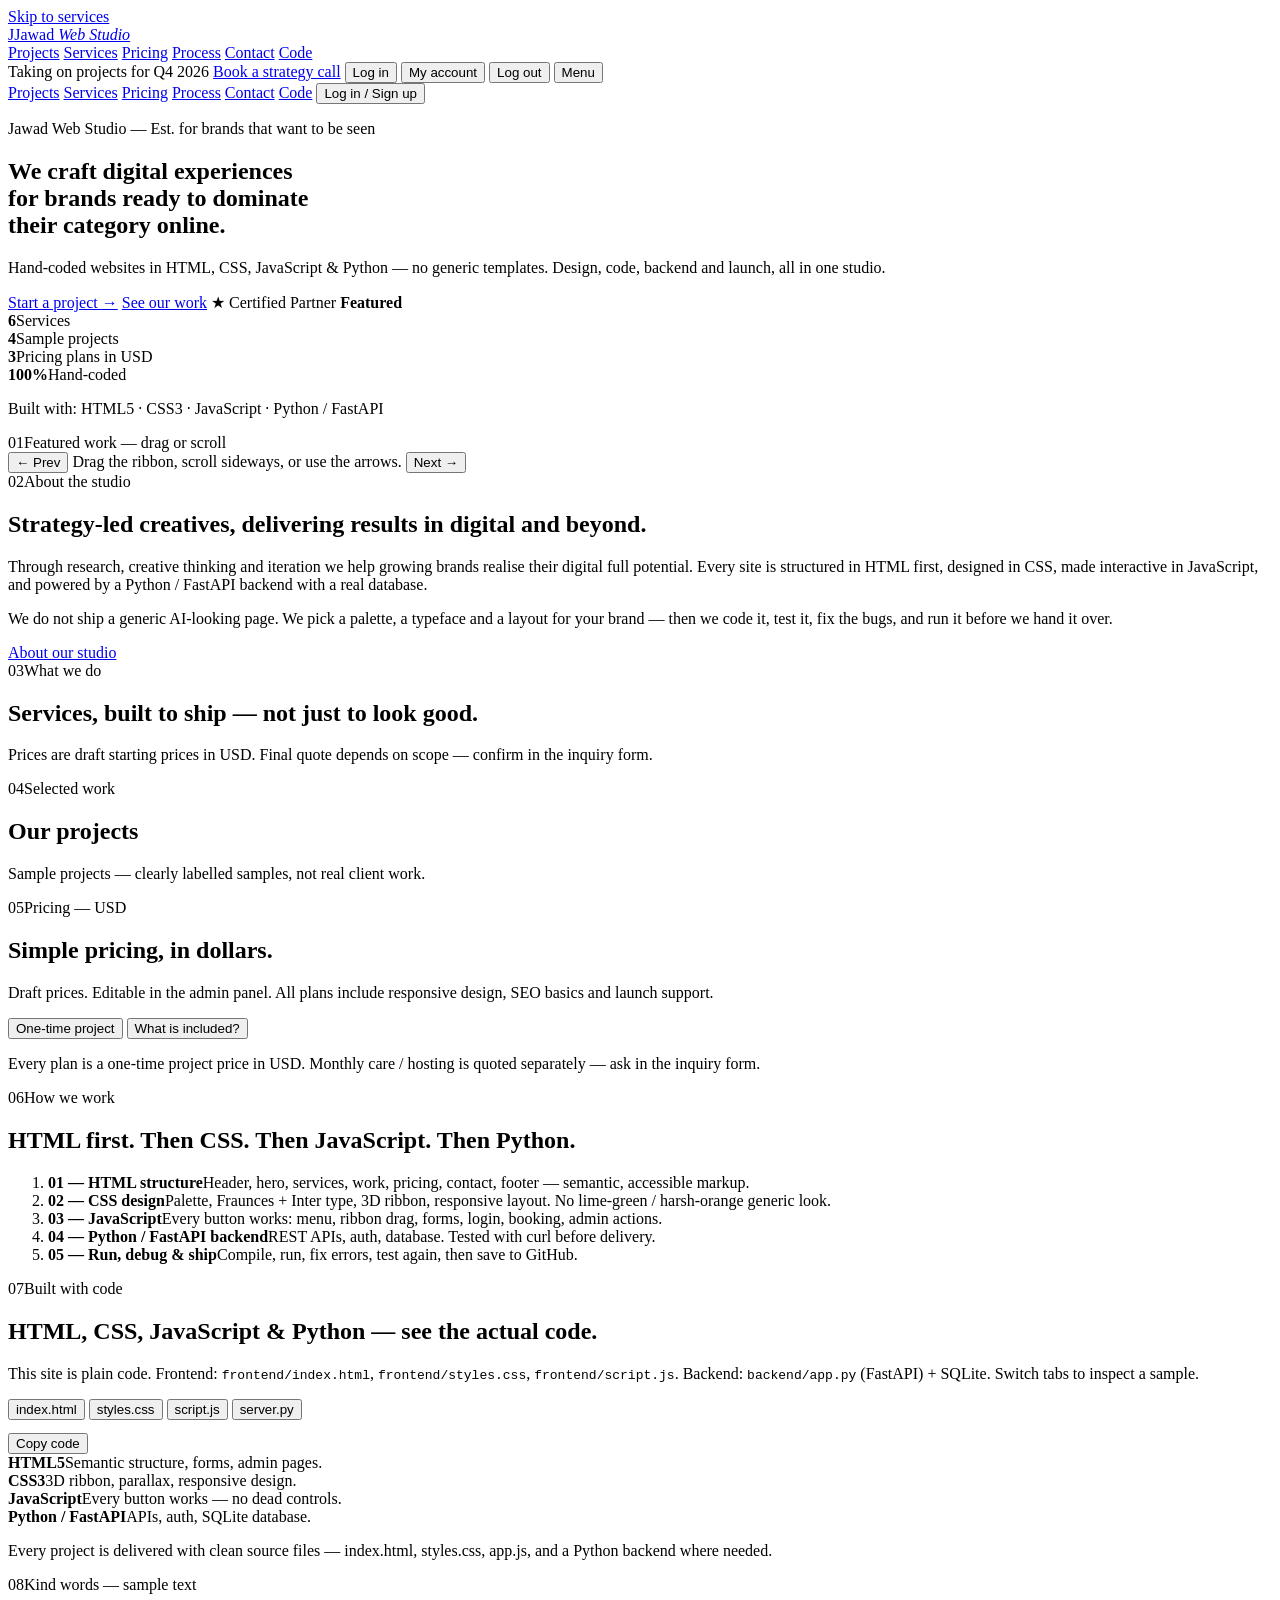
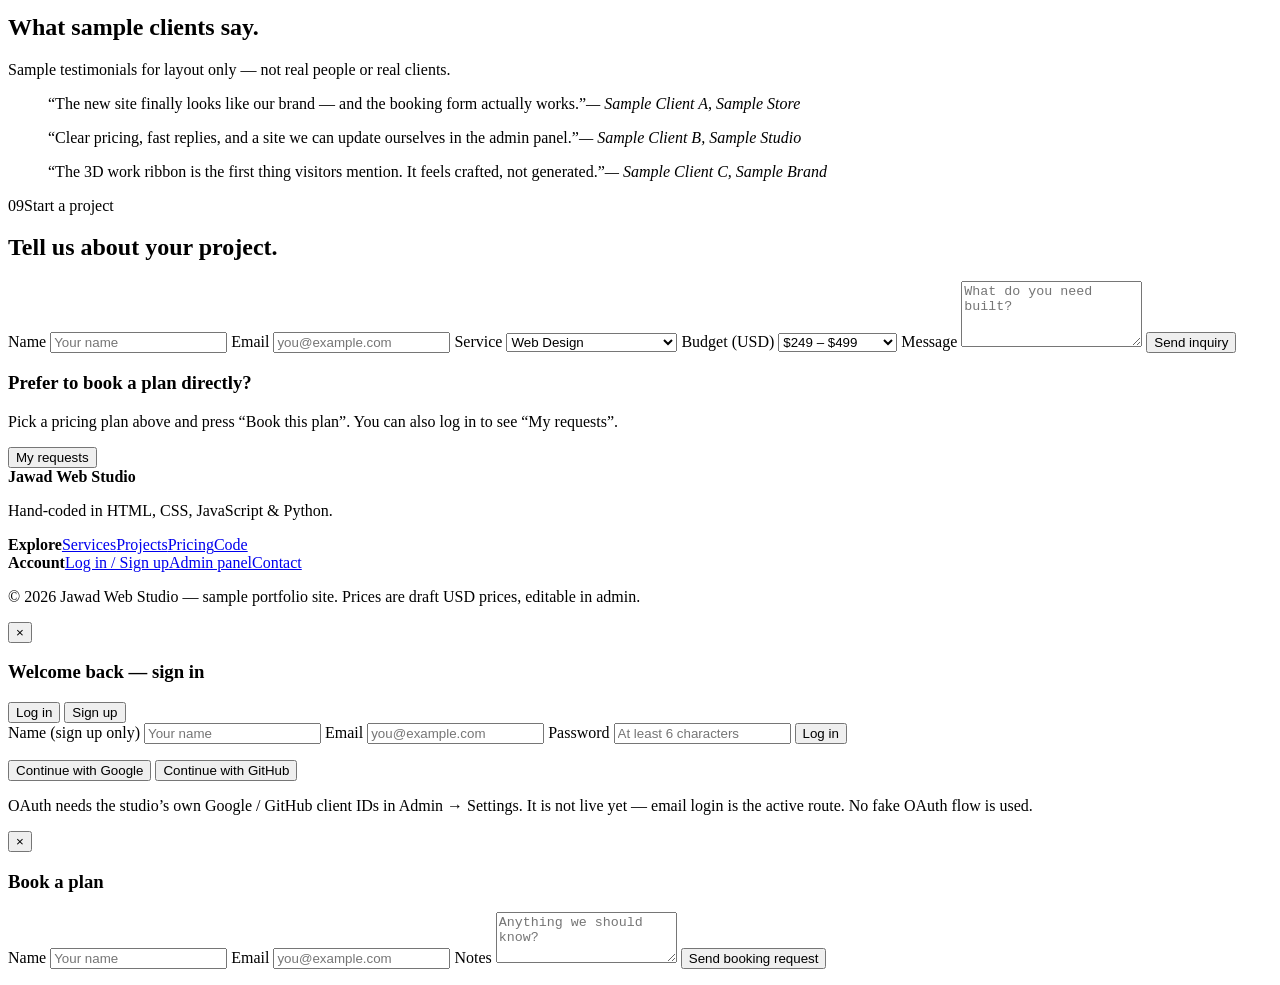
==== frontend/index.html @ 62848d7d "Jawad Web Studio: plain HTML/CSS/JS frontend + Python FastAPI backend + SQLite" ====
<!DOCTYPE html>
<html lang="en">
<head>
<meta charset="UTF-8">
<meta name="viewport" content="width=device-width, initial-scale=1.0">
<title>Jawad Web Studio — We craft digital experiences</title>
<meta name="description" content="Jawad Web Studio — Web Design, Web Development, UI/UX, E-commerce, SEO and Python/FastAPI backends. Portfolio, services and pricing.">
<link rel="preconnect" href="https://fonts.googleapis.com">
<link rel="preconnect" href="https://fonts.gstatic.com" crossorigin>
<link href="https://fonts.googleapis.com/css2?family=Fraunces:opsz,wght@9..144,500;9..144,600;9..144,700&family=Inter:wght@400;500;600;700&display=swap" rel="stylesheet">
<link rel="stylesheet" href="/styles.css">
</head>
<body>
<a class="skip-link" href="#services">Skip to services</a>

<header class="site-header">
  <nav class="nav-pill" aria-label="Main navigation">
    <a class="logo" href="#top" aria-label="Jawad Web Studio home">
      <span class="logo-mark">J</span><span class="logo-text">Jawad <em>Web Studio</em></span>
    </a>
    <div class="nav-links" id="navLinks">
      <a href="#work">Projects</a>
      <a href="#services">Services</a>
      <a href="#pricing">Pricing</a>
      <a href="#process">Process</a>
      <a href="#contact">Contact</a>
      <a href="#code">Code</a>
    </div>
    <div class="nav-actions">
      <span class="nav-status" id="navStatus">Taking on projects for Q4 2026</span>
      <a class="btn btn-dark btn-sm" href="#contact" data-book-cta>Book a strategy call</a>
      <button class="btn btn-ghost btn-sm" id="loginBtn" type="button">Log in</button>
      <button class="btn btn-ghost btn-sm hidden" id="accountBtn" type="button">My account</button>
      <button class="btn btn-ghost btn-sm hidden" id="logoutBtn" type="button">Log out</button>
      <button class="menu-toggle" id="menuToggle" type="button" aria-expanded="false" aria-controls="mobileMenu">Menu</button>
    </div>
  </nav>
  <div class="mobile-menu hidden" id="mobileMenu">
    <a href="#work">Projects</a>
    <a href="#services">Services</a>
    <a href="#pricing">Pricing</a>
    <a href="#process">Process</a>
    <a href="#contact">Contact</a>
    <a href="#code">Code</a>
    <button class="btn btn-dark" id="mobileLoginBtn" type="button">Log in / Sign up</button>
  </div>
</header>

<main id="top">
  <!-- HERO -->
  <section class="hero reveal">
    <p class="eyebrow">Jawad Web Studio — Est. for brands that want to be seen</p>
    <h1>We craft digital experiences<br>for brands ready to dominate<br><span class="h1-accent">their category online.</span></h1>
    <p class="hero-sub">Hand-coded websites in HTML, CSS, JavaScript &amp; Python — no generic templates. Design, code, backend and launch, all in one studio.</p>
    <div class="hero-cta">
      <a class="btn btn-copper" href="#contact">Start a project <span aria-hidden="true">→</span></a>
      <a class="btn btn-outline" href="#work">See our work</a>
      <span class="badge">★ Certified Partner <b>Featured</b></span>
    </div>
    <div class="hero-meta">
      <div><strong>6</strong><span>Services</span></div>
      <div><strong>4</strong><span>Sample projects</span></div>
      <div><strong>3</strong><span>Pricing plans in USD</span></div>
      <div><strong>100%</strong><span>Hand-coded</span></div>
    </div>
    <p class="tech-line">Built with: <span>HTML5</span> · <span>CSS3</span> · <span>JavaScript</span> · <span>Python / FastAPI</span></p>
  </section>

  <!-- WORK RIBBON — 3D scrolling carousel -->
  <section class="ribbon-section" aria-label="Work ribbon">
    <div class="section-head">
      <span class="section-number">01</span><span class="section-label">Featured work — drag or scroll</span>
    </div>
    <div class="ribbon-wrap" id="ribbonWrap">
      <div class="ribbon" id="ribbon"><!-- cards injected by script.js from /api/projects --></div>
    </div>
    <div class="ribbon-controls">
      <button id="ribbonPrev" type="button" aria-label="Previous work">← Prev</button>
      <span id="ribbonHint">Drag the ribbon, scroll sideways, or use the arrows.</span>
      <button id="ribbonNext" type="button" aria-label="Next work">Next →</button>
    </div>
  </section>

  <!-- ABOUT -->
  <section class="about reveal" id="about">
    <div class="section-head"><span class="section-number">02</span><span class="section-label">About the studio</span></div>
    <h2>Strategy-led creatives, delivering results in digital and beyond.</h2>
    <div class="about-grid">
      <p>Through research, creative thinking and iteration we help growing brands realise their digital full potential. Every site is structured in HTML first, designed in CSS, made interactive in JavaScript, and powered by a Python / FastAPI backend with a real database.</p>
      <p>We do not ship a generic AI-looking page. We pick a palette, a typeface and a layout for your brand — then we code it, test it, fix the bugs, and run it before we hand it over.</p>
      <a class="btn btn-dark" href="#contact">About our studio</a>
    </div>
  </section>

  <!-- SERVICES -->
  <section class="services reveal" id="services">
    <div class="section-head"><span class="section-number">03</span><span class="section-label">What we do</span></div>
    <h2>Services, built to ship — not just to look good.</h2>
    <p class="section-sub">Prices are draft starting prices in USD. Final quote depends on scope — confirm in the inquiry form.</p>
    <div class="service-grid" id="serviceGrid"><!-- injected from /api/services --></div>
  </section>

  <!-- WORK / PORTFOLIO -->
  <section class="work reveal" id="work">
    <div class="section-head"><span class="section-number">04</span><span class="section-label">Selected work</span></div>
    <h2>Our projects</h2>
    <p class="section-sub">Sample projects — clearly labelled samples, not real client work.</p>
    <div class="work-grid" id="workGrid"><!-- injected from /api/projects --></div>
  </section>

  <!-- PRICING -->
  <section class="pricing reveal" id="pricing">
    <div class="section-head"><span class="section-number">05</span><span class="section-label">Pricing — USD</span></div>
    <h2>Simple pricing, in dollars.</h2>
    <p class="section-sub">Draft prices. Editable in the admin panel. All plans include responsive design, SEO basics and launch support.</p>
    <div class="pricing-toggle" role="group" aria-label="Pricing view">
      <button class="toggle-btn active" id="toggleOnetime" type="button">One-time project</button>
      <button class="toggle-btn" id="toggleNote" type="button">What is included?</button>
    </div>
    <p class="toggle-note hidden" id="pricingNote">Every plan is a one-time project price in USD. Monthly care / hosting is quoted separately — ask in the inquiry form.</p>
    <div class="plan-grid" id="planGrid"><!-- injected from /api/plans --></div>
  </section>

  <!-- PROCESS -->
  <section class="process reveal" id="process">
    <div class="section-head"><span class="section-number">06</span><span class="section-label">How we work</span></div>
    <h2>HTML first. Then CSS. Then JavaScript. Then Python.</h2>
    <ol class="process-steps">
      <li><b>01 — HTML structure</b><span>Header, hero, services, work, pricing, contact, footer — semantic, accessible markup.</span></li>
      <li><b>02 — CSS design</b><span>Palette, Fraunces + Inter type, 3D ribbon, responsive layout. No lime-green / harsh-orange generic look.</span></li>
      <li><b>03 — JavaScript</b><span>Every button works: menu, ribbon drag, forms, login, booking, admin actions.</span></li>
      <li><b>04 — Python / FastAPI backend</b><span>REST APIs, auth, database. Tested with curl before delivery.</span></li>
      <li><b>05 — Run, debug &amp; ship</b><span>Compile, run, fix errors, test again, then save to GitHub.</span></li>
    </ol>
  </section>

  <!-- CODE / TECH STACK -->
  <section class="code reveal" id="code">
    <div class="section-head"><span class="section-number">07</span><span class="section-label">Built with code</span></div>
    <h2>HTML, CSS, JavaScript &amp; Python — see the actual code.</h2>
    <p class="section-sub">This site is plain code. Frontend: <code>frontend/index.html</code>, <code>frontend/styles.css</code>, <code>frontend/script.js</code>. Backend: <code>backend/app.py</code> (FastAPI) + SQLite. Switch tabs to inspect a sample.</p>
    <div class="code-window">
      <div class="code-tabs" role="tablist">
        <button class="code-tab active" data-tab="html" type="button">index.html</button>
        <button class="code-tab" data-tab="css" type="button">styles.css</button>
        <button class="code-tab" data-tab="js" type="button">script.js</button>
        <button class="code-tab" data-tab="py" type="button">server.py</button>
      </div>
      <pre id="codePre"><code id="codeBlock"></code></pre>
      <button class="btn btn-dark btn-sm" id="copyCodeBtn" type="button">Copy code</button>
      <span id="copyMsg" role="status"></span>
    </div>
    <div class="tech-cards">
      <div><b>HTML5</b><span>Semantic structure, forms, admin pages.</span></div>
      <div><b>CSS3</b><span>3D ribbon, parallax, responsive design.</span></div>
      <div><b>JavaScript</b><span>Every button works — no dead controls.</span></div>
      <div><b>Python / FastAPI</b><span>APIs, auth, SQLite database.</span></div>
    </div>
    <p class="deliver-note">Every project is delivered with clean source files — index.html, styles.css, app.js, and a Python backend where needed.</p>
  </section>

  <!-- TESTIMONIALS — clearly labelled samples -->
  <section class="testimonials reveal" id="testimonials">
    <div class="section-head"><span class="section-number">08</span><span class="section-label">Kind words — sample text</span></div>
    <h2>What sample clients say.</h2>
    <p class="section-sub">Sample testimonials for layout only — not real people or real clients.</p>
    <div class="testi-grid">
      <blockquote>“The new site finally looks like our brand — and the booking form actually works.”<cite>— Sample Client A, Sample Store</cite></blockquote>
      <blockquote>“Clear pricing, fast replies, and a site we can update ourselves in the admin panel.”<cite>— Sample Client B, Sample Studio</cite></blockquote>
      <blockquote>“The 3D work ribbon is the first thing visitors mention. It feels crafted, not generated.”<cite>— Sample Client C, Sample Brand</cite></blockquote>
    </div>
  </section>

  <!-- CONTACT / INQUIRY -->
  <section class="contact reveal" id="contact">
    <div class="section-head"><span class="section-number">09</span><span class="section-label">Start a project</span></div>
    <h2>Tell us about your project.</h2>
    <form id="inquiryForm" novalidate>
      <label>Name <input name="name" required autocomplete="name" placeholder="Your name"></label>
      <label>Email <input name="email" type="email" required autocomplete="email" placeholder="you@example.com"></label>
      <label>Service
        <select name="service" id="inquiryService">
          <option>Web Design</option><option>Web Development</option><option>UI/UX Design</option>
          <option>E-commerce</option><option>SEO</option><option>Python/FastAPI Backend</option>
        </select>
      </label>
      <label>Budget (USD)
        <select name="budget">
          <option>$249 – $499</option><option>$500 – $999</option><option>$1,000 – $1,999</option><option>$2,000+</option>
        </select>
      </label>
      <label>Message <textarea name="message" rows="4" required placeholder="What do you need built?"></textarea></label>
      <button class="btn btn-copper" type="submit">Send inquiry</button>
      <p class="form-msg" id="inquiryMsg" role="status"></p>
    </form>
    <div class="contact-side">
      <h3>Prefer to book a plan directly?</h3>
      <p>Pick a pricing plan above and press “Book this plan”. You can also log in to see “My requests”.</p>
      <button class="btn btn-outline" id="myRequestsBtn" type="button">My requests</button>
      <div id="myRequests" class="my-requests hidden"></div>
    </div>
  </section>
</main>

<footer class="site-footer">
  <div class="footer-grid">
    <div><b>Jawad Web Studio</b><p>Hand-coded in HTML, CSS, JavaScript &amp; Python.</p></div>
    <div><b>Explore</b><a href="#services">Services</a><a href="#work">Projects</a><a href="#pricing">Pricing</a><a href="#code">Code</a></div>
    <div><b>Account</b><a href="#" id="footerLogin">Log in / Sign up</a><a href="/admin.html">Admin panel</a><a href="#contact">Contact</a></div>
  </div>
  <p class="footer-note">© 2026 Jawad Web Studio — sample portfolio site. Prices are draft USD prices, editable in admin.</p>
</footer>

<!-- AUTH MODAL -->
<div class="modal hidden" id="authModal" role="dialog" aria-modal="true" aria-labelledby="authTitle">
  <div class="modal-card">
    <button class="modal-close" id="authClose" type="button" aria-label="Close">×</button>
    <h3 id="authTitle">Welcome back — sign in</h3>
    <div class="auth-tabs">
      <button class="auth-tab active" data-mode="login" type="button">Log in</button>
      <button class="auth-tab" data-mode="register" type="button">Sign up</button>
    </div>
    <form id="authForm">
      <label>Name (sign up only) <input name="name" id="authName" autocomplete="name" placeholder="Your name"></label>
      <label>Email <input name="email" type="email" required autocomplete="email" placeholder="you@example.com"></label>
      <label>Password <input name="password" type="password" required autocomplete="current-password" minlength="6" placeholder="At least 6 characters"></label>
      <button class="btn btn-dark" type="submit" id="authSubmit">Log in</button>
      <p class="form-msg" id="authMsg" role="status"></p>
    </form>
    <div class="oauth">
      <button class="btn btn-outline oauth-btn" id="googleBtn" type="button">Continue with Google</button>
      <button class="btn btn-outline oauth-btn" id="githubBtn" type="button">Continue with GitHub</button>
      <p class="oauth-note">OAuth needs the studio’s own Google / GitHub client IDs in Admin → Settings. It is not live yet — email login is the active route. No fake OAuth flow is used.</p>
    </div>
  </div>
</div>

<!-- BOOKING MODAL -->
<div class="modal hidden" id="bookModal" role="dialog" aria-modal="true" aria-labelledby="bookTitle">
  <div class="modal-card">
    <button class="modal-close" id="bookClose" type="button" aria-label="Close">×</button>
    <h3 id="bookTitle">Book a plan</h3>
    <p id="bookPlanInfo"></p>
    <form id="bookForm">
      <label>Name <input name="name" required placeholder="Your name"></label>
      <label>Email <input name="email" type="email" required placeholder="you@example.com"></label>
      <label>Notes <textarea name="notes" rows="3" placeholder="Anything we should know?"></textarea></label>
      <button class="btn btn-copper" type="submit">Send booking request</button>
      <p class="form-msg" id="bookMsg" role="status"></p>
    </form>
  </div>
</div>

<div class="toast hidden" id="toast" role="status"></div>
<script src="/script.js" defer></script>
</body>
</html>
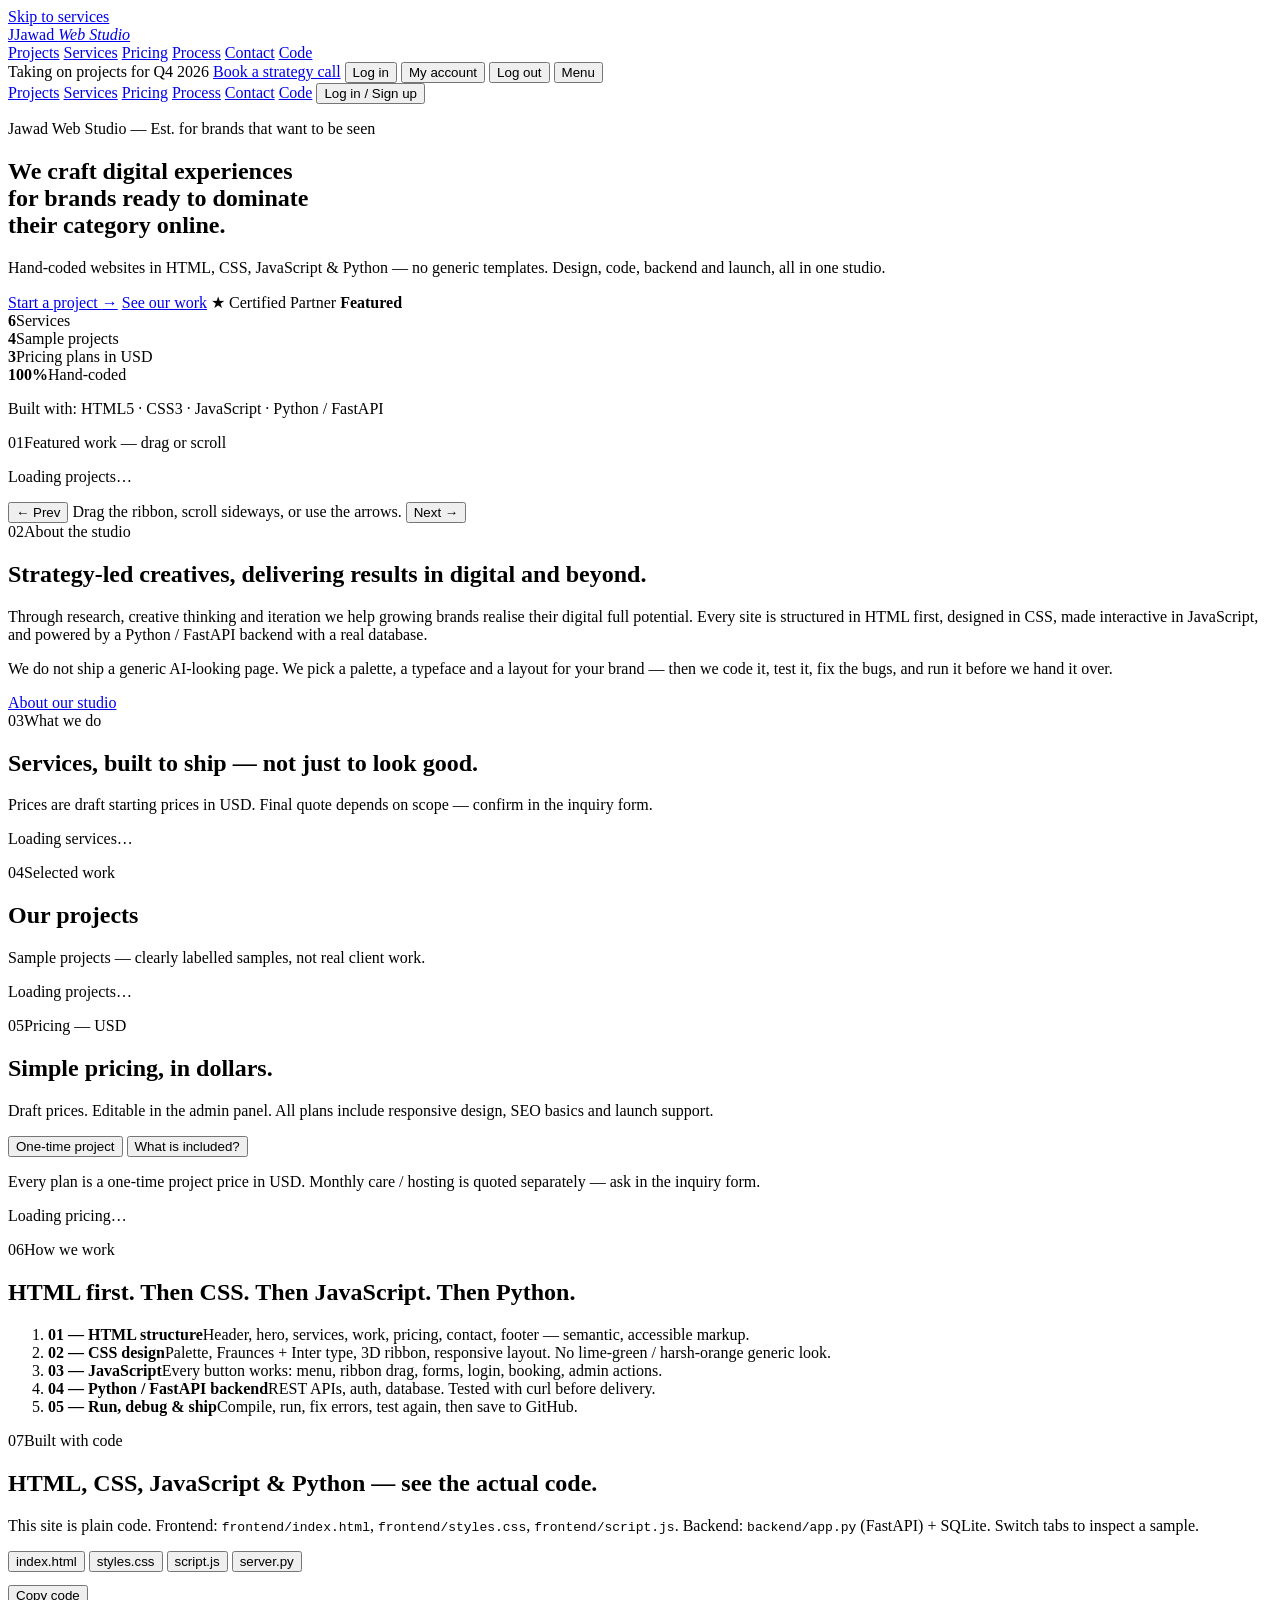
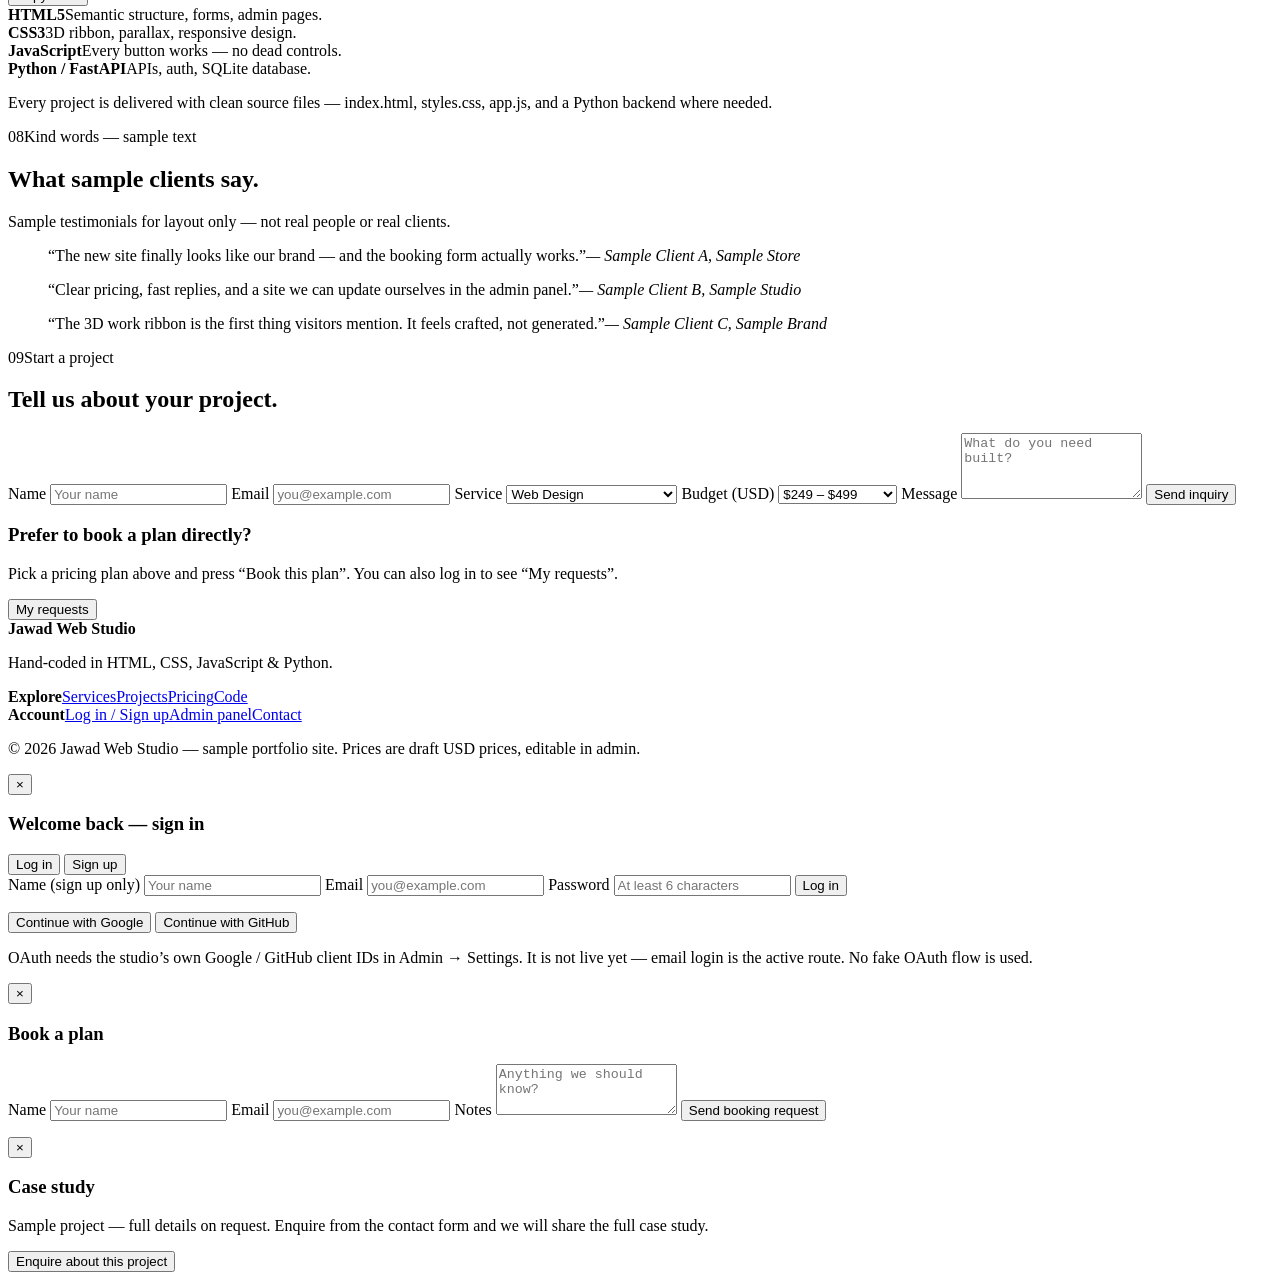
==== commit c5da29ae: "Fix buttons: case-study modal, loading placeholders, booking auto-close, code contrast, header wrap," ====
--- a/frontend/index.html
+++ b/frontend/index.html
@@ -72,7 +72,7 @@
       <span class="section-number">01</span><span class="section-label">Featured work — drag or scroll</span>
     </div>
     <div class="ribbon-wrap" id="ribbonWrap">
-      <div class="ribbon" id="ribbon"><!-- cards injected by script.js from /api/projects --></div>
+      <div class="ribbon" id="ribbon"><p>Loading projects…</p></div>
     </div>
     <div class="ribbon-controls">
       <button id="ribbonPrev" type="button" aria-label="Previous work">← Prev</button>
@@ -97,7 +97,7 @@
     <div class="section-head"><span class="section-number">03</span><span class="section-label">What we do</span></div>
     <h2>Services, built to ship — not just to look good.</h2>
     <p class="section-sub">Prices are draft starting prices in USD. Final quote depends on scope — confirm in the inquiry form.</p>
-    <div class="service-grid" id="serviceGrid"><!-- injected from /api/services --></div>
+    <div class="service-grid" id="serviceGrid"><p>Loading services…</p></div>
   </section>
 
   <!-- WORK / PORTFOLIO -->
@@ -105,7 +105,7 @@
     <div class="section-head"><span class="section-number">04</span><span class="section-label">Selected work</span></div>
     <h2>Our projects</h2>
     <p class="section-sub">Sample projects — clearly labelled samples, not real client work.</p>
-    <div class="work-grid" id="workGrid"><!-- injected from /api/projects --></div>
+    <div class="work-grid" id="workGrid"><p>Loading projects…</p></div>
   </section>
 
   <!-- PRICING -->
@@ -118,7 +118,7 @@
       <button class="toggle-btn" id="toggleNote" type="button">What is included?</button>
     </div>
     <p class="toggle-note hidden" id="pricingNote">Every plan is a one-time project price in USD. Monthly care / hosting is quoted separately — ask in the inquiry form.</p>
-    <div class="plan-grid" id="planGrid"><!-- injected from /api/plans --></div>
+    <div class="plan-grid" id="planGrid"><p>Loading pricing…</p></div>
   </section>
 
   <!-- PROCESS -->
@@ -251,6 +251,18 @@
   </div>
 </div>
 
+<!-- CASE STUDY MODAL -->
+<div class="modal hidden" id="caseModal" role="dialog" aria-modal="true" aria-labelledby="caseTitle">
+  <div class="modal-card">
+    <button class="modal-close" id="caseClose" type="button" aria-label="Close">×</button>
+    <h3 id="caseTitle">Case study</h3>
+    <p id="caseMeta"></p>
+    <p id="caseDesc"></p>
+    <p id="caseNote">Sample project — full details on request. Enquire from the contact form and we will share the full case study.</p>
+    <button class="btn btn-copper" id="caseEnquire" type="button">Enquire about this project</button>
+  </div>
+</div>
+
 <div class="toast hidden" id="toast" role="status"></div>
 <script src="/script.js" defer></script>
 </body>
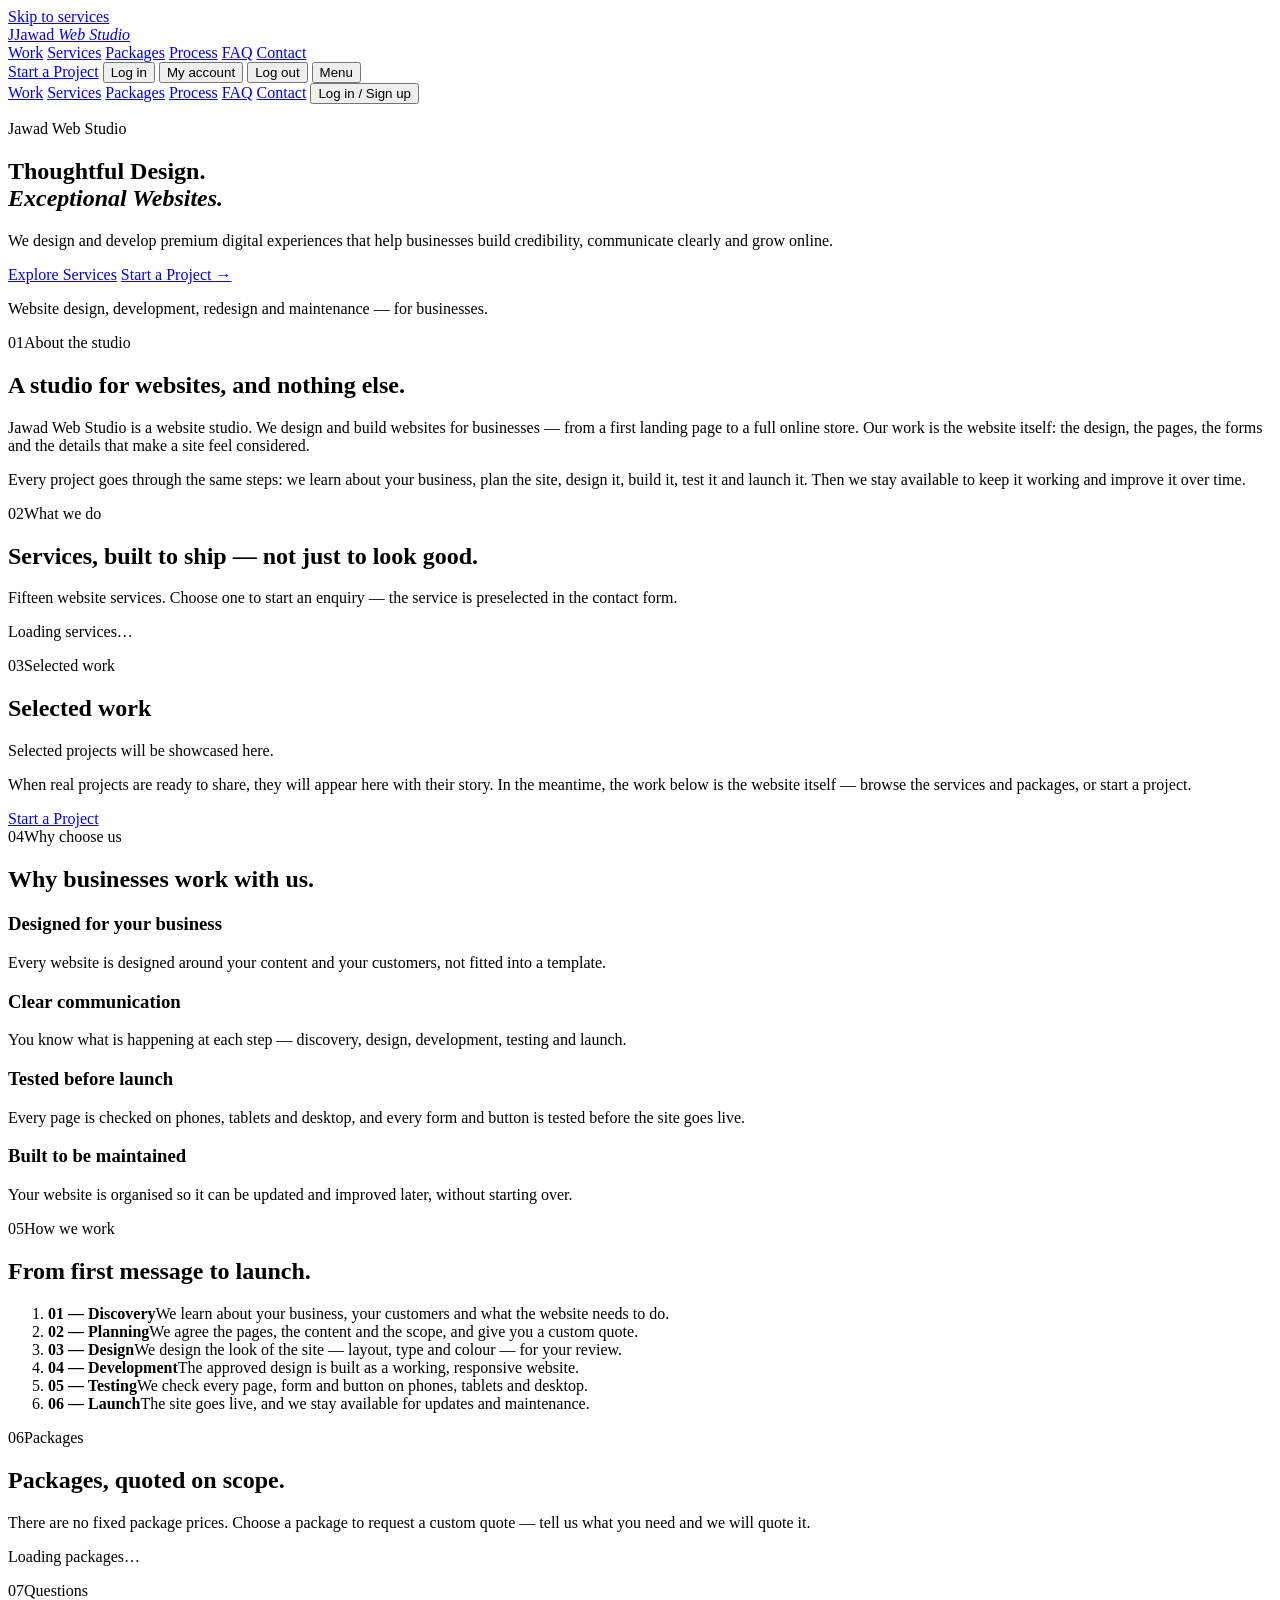
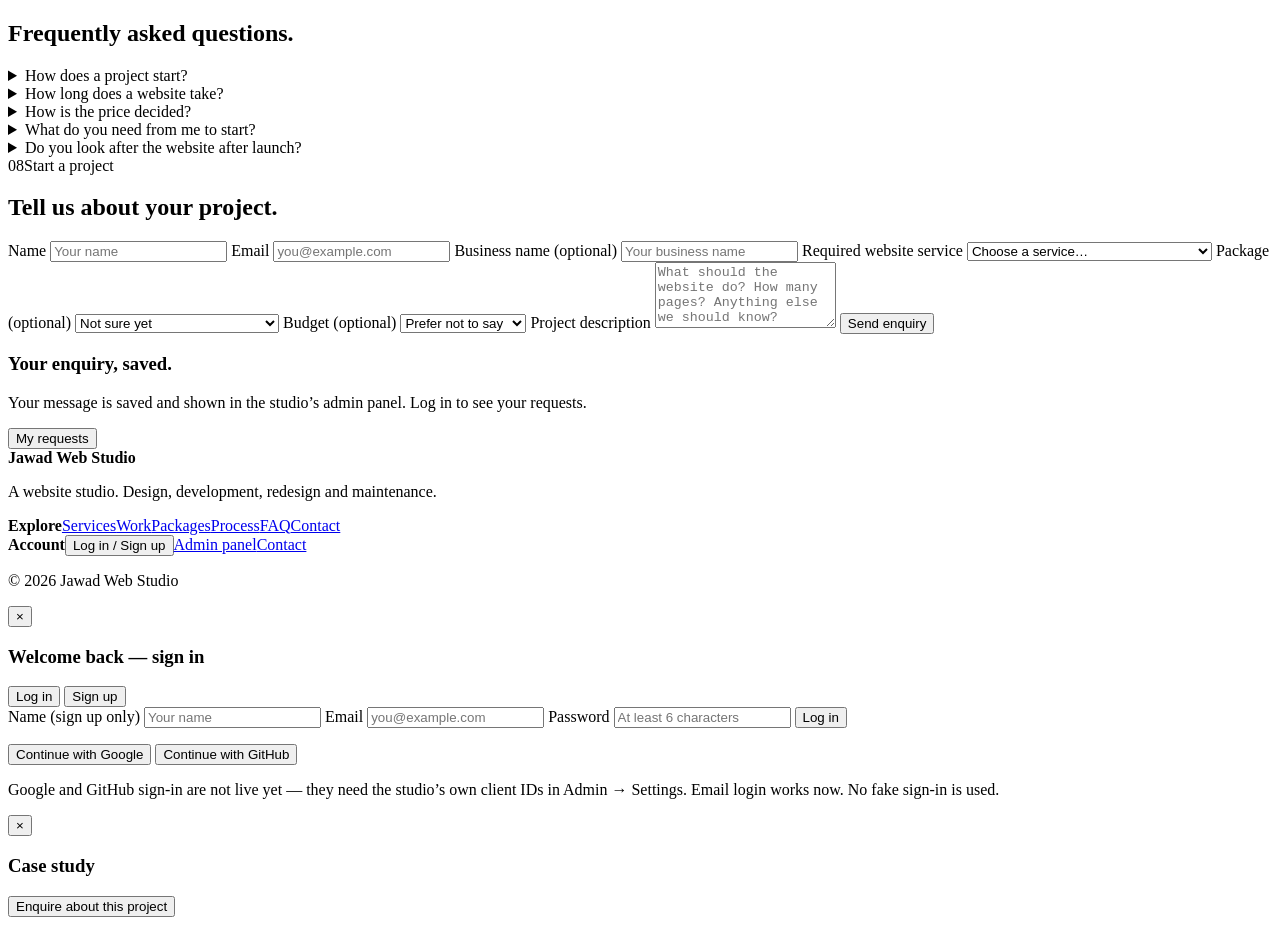
==== commit 67e3b6ca: "Phase 3: rebuild homepage in Phase 2 design system — 15 services, empty work state, 6 quote packages" ====
--- a/frontend/index.html
+++ b/frontend/index.html
@@ -3,8 +3,11 @@
 <head>
 <meta charset="UTF-8">
 <meta name="viewport" content="width=device-width, initial-scale=1.0">
-<title>Jawad Web Studio — We craft digital experiences</title>
-<meta name="description" content="Jawad Web Studio — Web Design, Web Development, UI/UX, E-commerce, SEO and Python/FastAPI backends. Portfolio, services and pricing.">
+<title>Jawad Web Studio — Thoughtful Design. Exceptional Websites.</title>
+<meta name="description" content="Jawad Web Studio designs and develops premium websites for businesses — custom design, development, redesign, e-commerce, landing pages, 3D and motion websites, fixes, speed optimisation and maintenance.">
+<meta property="og:type" content="website">
+<meta property="og:title" content="Jawad Web Studio — Thoughtful Design. Exceptional Websites.">
+<meta property="og:description" content="We design and develop premium digital experiences that help businesses build credibility, communicate clearly and grow online.">
 <link rel="preconnect" href="https://fonts.googleapis.com">
 <link rel="preconnect" href="https://fonts.gstatic.com" crossorigin>
 <link href="https://fonts.googleapis.com/css2?family=Fraunces:opsz,wght@9..144,500;9..144,600;9..144,700&family=Inter:wght@400;500;600;700&display=swap" rel="stylesheet">
@@ -19,16 +22,15 @@
       <span class="logo-mark">J</span><span class="logo-text">Jawad <em>Web Studio</em></span>
     </a>
     <div class="nav-links" id="navLinks">
-      <a href="#work">Projects</a>
+      <a href="#work">Work</a>
       <a href="#services">Services</a>
-      <a href="#pricing">Pricing</a>
+      <a href="#pricing">Packages</a>
       <a href="#process">Process</a>
+      <a href="#faq">FAQ</a>
       <a href="#contact">Contact</a>
-      <a href="#code">Code</a>
     </div>
     <div class="nav-actions">
-      <span class="nav-status" id="navStatus">Taking on projects for Q4 2026</span>
-      <a class="btn btn-dark btn-sm" href="#contact" data-book-cta>Book a strategy call</a>
+      <a class="btn btn-dark btn-sm" href="#contact">Start a Project</a>
       <button class="btn btn-ghost btn-sm" id="loginBtn" type="button">Log in</button>
       <button class="btn btn-ghost btn-sm hidden" id="accountBtn" type="button">My account</button>
       <button class="btn btn-ghost btn-sm hidden" id="logoutBtn" type="button">Log out</button>
@@ -36,167 +38,175 @@
     </div>
   </nav>
   <div class="mobile-menu hidden" id="mobileMenu">
-    <a href="#work">Projects</a>
+    <a href="#work">Work</a>
     <a href="#services">Services</a>
-    <a href="#pricing">Pricing</a>
+    <a href="#pricing">Packages</a>
     <a href="#process">Process</a>
+    <a href="#faq">FAQ</a>
     <a href="#contact">Contact</a>
-    <a href="#code">Code</a>
     <button class="btn btn-dark" id="mobileLoginBtn" type="button">Log in / Sign up</button>
   </div>
 </header>
 
 <main id="top">
-  <!-- HERO -->
+  <!-- 02 — HERO -->
   <section class="hero reveal">
-    <p class="eyebrow">Jawad Web Studio — Est. for brands that want to be seen</p>
-    <h1>We craft digital experiences<br>for brands ready to dominate<br><span class="h1-accent">their category online.</span></h1>
-    <p class="hero-sub">Hand-coded websites in HTML, CSS, JavaScript &amp; Python — no generic templates. Design, code, backend and launch, all in one studio.</p>
+    <p class="eyebrow">Jawad Web Studio</p>
+    <h1>Thoughtful Design.<br><em>Exceptional Websites.</em></h1>
+    <p class="hero-sub">We design and develop premium digital experiences that help businesses build credibility, communicate clearly and grow online.</p>
     <div class="hero-cta">
-      <a class="btn btn-copper" href="#contact">Start a project <span aria-hidden="true">→</span></a>
-      <a class="btn btn-outline" href="#work">See our work</a>
-      <span class="badge">★ Certified Partner <b>Featured</b></span>
-    </div>
-    <div class="hero-meta">
-      <div><strong>6</strong><span>Services</span></div>
-      <div><strong>4</strong><span>Sample projects</span></div>
-      <div><strong>3</strong><span>Pricing plans in USD</span></div>
-      <div><strong>100%</strong><span>Hand-coded</span></div>
-    </div>
-    <p class="tech-line">Built with: <span>HTML5</span> · <span>CSS3</span> · <span>JavaScript</span> · <span>Python / FastAPI</span></p>
-  </section>
-
-  <!-- WORK RIBBON — 3D scrolling carousel -->
-  <section class="ribbon-section" aria-label="Work ribbon">
-    <div class="section-head">
-      <span class="section-number">01</span><span class="section-label">Featured work — drag or scroll</span>
-    </div>
-    <div class="ribbon-wrap" id="ribbonWrap">
-      <div class="ribbon" id="ribbon"><p>Loading projects…</p></div>
-    </div>
-    <div class="ribbon-controls">
-      <button id="ribbonPrev" type="button" aria-label="Previous work">← Prev</button>
-      <span id="ribbonHint">Drag the ribbon, scroll sideways, or use the arrows.</span>
-      <button id="ribbonNext" type="button" aria-label="Next work">Next →</button>
-    </div>
-  </section>
-
-  <!-- ABOUT -->
+      <a class="btn btn-dark" href="#services">Explore Services</a>
+      <a class="btn btn-copper" href="#contact">Start a Project <span aria-hidden="true">→</span></a>
+    </div>
+    <p class="hero-note">Website design, development, redesign and maintenance — for businesses.</p>
+  </section>
+
+  <!-- 03 — STUDIO INTRODUCTION -->
   <section class="about reveal" id="about">
-    <div class="section-head"><span class="section-number">02</span><span class="section-label">About the studio</span></div>
-    <h2>Strategy-led creatives, delivering results in digital and beyond.</h2>
+    <div class="section-head"><span class="section-number">01</span><span class="section-label">About the studio</span></div>
+    <h2>A studio for websites, and nothing else.</h2>
     <div class="about-grid">
-      <p>Through research, creative thinking and iteration we help growing brands realise their digital full potential. Every site is structured in HTML first, designed in CSS, made interactive in JavaScript, and powered by a Python / FastAPI backend with a real database.</p>
-      <p>We do not ship a generic AI-looking page. We pick a palette, a typeface and a layout for your brand — then we code it, test it, fix the bugs, and run it before we hand it over.</p>
-      <a class="btn btn-dark" href="#contact">About our studio</a>
-    </div>
-  </section>
-
-  <!-- SERVICES -->
+      <p>Jawad Web Studio is a website studio. We design and build websites for businesses — from a first landing page to a full online store. Our work is the website itself: the design, the pages, the forms and the details that make a site feel considered.</p>
+      <p>Every project goes through the same steps: we learn about your business, plan the site, design it, build it, test it and launch it. Then we stay available to keep it working and improve it over time.</p>
+    </div>
+  </section>
+
+  <!-- 04 — SERVICES OVERVIEW -->
   <section class="services reveal" id="services">
-    <div class="section-head"><span class="section-number">03</span><span class="section-label">What we do</span></div>
+    <div class="section-head"><span class="section-number">02</span><span class="section-label">What we do</span></div>
     <h2>Services, built to ship — not just to look good.</h2>
-    <p class="section-sub">Prices are draft starting prices in USD. Final quote depends on scope — confirm in the inquiry form.</p>
+    <p class="section-sub">Fifteen website services. Choose one to start an enquiry — the service is preselected in the contact form.</p>
     <div class="service-grid" id="serviceGrid"><p>Loading services…</p></div>
   </section>
 
-  <!-- WORK / PORTFOLIO -->
+  <!-- 05 — SELECTED WORK -->
   <section class="work reveal" id="work">
-    <div class="section-head"><span class="section-number">04</span><span class="section-label">Selected work</span></div>
-    <h2>Our projects</h2>
-    <p class="section-sub">Sample projects — clearly labelled samples, not real client work.</p>
-    <div class="work-grid" id="workGrid"><p>Loading projects…</p></div>
-  </section>
-
-  <!-- PRICING -->
+    <div class="section-head"><span class="section-number">03</span><span class="section-label">Selected work</span></div>
+    <h2>Selected work</h2>
+    <div class="empty-state">
+      <p class="empty-title">Selected projects will be showcased here.</p>
+      <p>When real projects are ready to share, they will appear here with their story. In the meantime, the work below is the website itself — browse the services and packages, or start a project.</p>
+      <a class="btn btn-dark" href="#contact">Start a Project</a>
+    </div>
+    <div class="work-grid" id="workGrid"></div>
+  </section>
+
+  <!-- 06 — WHY CHOOSE US -->
+  <section class="why reveal" id="why">
+    <div class="section-head"><span class="section-number">04</span><span class="section-label">Why choose us</span></div>
+    <h2>Why businesses work with us.</h2>
+    <div class="why-grid">
+      <article class="why-card"><h3>Designed for your business</h3><p>Every website is designed around your content and your customers, not fitted into a template.</p></article>
+      <article class="why-card"><h3>Clear communication</h3><p>You know what is happening at each step — discovery, design, development, testing and launch.</p></article>
+      <article class="why-card"><h3>Tested before launch</h3><p>Every page is checked on phones, tablets and desktop, and every form and button is tested before the site goes live.</p></article>
+      <article class="why-card"><h3>Built to be maintained</h3><p>Your website is organised so it can be updated and improved later, without starting over.</p></article>
+    </div>
+  </section>
+
+  <!-- 07 — WORKING PROCESS -->
+  <section class="process reveal" id="process">
+    <div class="section-head"><span class="section-number">05</span><span class="section-label">How we work</span></div>
+    <h2>From first message to launch.</h2>
+    <ol class="process-steps">
+      <li><b>01 — Discovery</b><span>We learn about your business, your customers and what the website needs to do.</span></li>
+      <li><b>02 — Planning</b><span>We agree the pages, the content and the scope, and give you a custom quote.</span></li>
+      <li><b>03 — Design</b><span>We design the look of the site — layout, type and colour — for your review.</span></li>
+      <li><b>04 — Development</b><span>The approved design is built as a working, responsive website.</span></li>
+      <li><b>05 — Testing</b><span>We check every page, form and button on phones, tablets and desktop.</span></li>
+      <li><b>06 — Launch</b><span>The site goes live, and we stay available for updates and maintenance.</span></li>
+    </ol>
+  </section>
+
+  <!-- 08 — PRICING -->
   <section class="pricing reveal" id="pricing">
-    <div class="section-head"><span class="section-number">05</span><span class="section-label">Pricing — USD</span></div>
-    <h2>Simple pricing, in dollars.</h2>
-    <p class="section-sub">Draft prices. Editable in the admin panel. All plans include responsive design, SEO basics and launch support.</p>
-    <div class="pricing-toggle" role="group" aria-label="Pricing view">
-      <button class="toggle-btn active" id="toggleOnetime" type="button">One-time project</button>
-      <button class="toggle-btn" id="toggleNote" type="button">What is included?</button>
-    </div>
-    <p class="toggle-note hidden" id="pricingNote">Every plan is a one-time project price in USD. Monthly care / hosting is quoted separately — ask in the inquiry form.</p>
-    <div class="plan-grid" id="planGrid"><p>Loading pricing…</p></div>
-  </section>
-
-  <!-- PROCESS -->
-  <section class="process reveal" id="process">
-    <div class="section-head"><span class="section-number">06</span><span class="section-label">How we work</span></div>
-    <h2>HTML first. Then CSS. Then JavaScript. Then Python.</h2>
-    <ol class="process-steps">
-      <li><b>01 — HTML structure</b><span>Header, hero, services, work, pricing, contact, footer — semantic, accessible markup.</span></li>
-      <li><b>02 — CSS design</b><span>Palette, Fraunces + Inter type, 3D ribbon, responsive layout. No lime-green / harsh-orange generic look.</span></li>
-      <li><b>03 — JavaScript</b><span>Every button works: menu, ribbon drag, forms, login, booking, admin actions.</span></li>
-      <li><b>04 — Python / FastAPI backend</b><span>REST APIs, auth, database. Tested with curl before delivery.</span></li>
-      <li><b>05 — Run, debug &amp; ship</b><span>Compile, run, fix errors, test again, then save to GitHub.</span></li>
-    </ol>
-  </section>
-
-  <!-- CODE / TECH STACK -->
-  <section class="code reveal" id="code">
-    <div class="section-head"><span class="section-number">07</span><span class="section-label">Built with code</span></div>
-    <h2>HTML, CSS, JavaScript &amp; Python — see the actual code.</h2>
-    <p class="section-sub">This site is plain code. Frontend: <code>frontend/index.html</code>, <code>frontend/styles.css</code>, <code>frontend/script.js</code>. Backend: <code>backend/app.py</code> (FastAPI) + SQLite. Switch tabs to inspect a sample.</p>
-    <div class="code-window">
-      <div class="code-tabs" role="tablist">
-        <button class="code-tab active" data-tab="html" type="button">index.html</button>
-        <button class="code-tab" data-tab="css" type="button">styles.css</button>
-        <button class="code-tab" data-tab="js" type="button">script.js</button>
-        <button class="code-tab" data-tab="py" type="button">server.py</button>
-      </div>
-      <pre id="codePre"><code id="codeBlock"></code></pre>
-      <button class="btn btn-dark btn-sm" id="copyCodeBtn" type="button">Copy code</button>
-      <span id="copyMsg" role="status"></span>
-    </div>
-    <div class="tech-cards">
-      <div><b>HTML5</b><span>Semantic structure, forms, admin pages.</span></div>
-      <div><b>CSS3</b><span>3D ribbon, parallax, responsive design.</span></div>
-      <div><b>JavaScript</b><span>Every button works — no dead controls.</span></div>
-      <div><b>Python / FastAPI</b><span>APIs, auth, SQLite database.</span></div>
-    </div>
-    <p class="deliver-note">Every project is delivered with clean source files — index.html, styles.css, app.js, and a Python backend where needed.</p>
-  </section>
-
-  <!-- TESTIMONIALS — clearly labelled samples -->
-  <section class="testimonials reveal" id="testimonials">
-    <div class="section-head"><span class="section-number">08</span><span class="section-label">Kind words — sample text</span></div>
-    <h2>What sample clients say.</h2>
-    <p class="section-sub">Sample testimonials for layout only — not real people or real clients.</p>
-    <div class="testi-grid">
-      <blockquote>“The new site finally looks like our brand — and the booking form actually works.”<cite>— Sample Client A, Sample Store</cite></blockquote>
-      <blockquote>“Clear pricing, fast replies, and a site we can update ourselves in the admin panel.”<cite>— Sample Client B, Sample Studio</cite></blockquote>
-      <blockquote>“The 3D work ribbon is the first thing visitors mention. It feels crafted, not generated.”<cite>— Sample Client C, Sample Brand</cite></blockquote>
-    </div>
-  </section>
-
-  <!-- CONTACT / INQUIRY -->
+    <div class="section-head"><span class="section-number">06</span><span class="section-label">Packages</span></div>
+    <h2>Packages, quoted on scope.</h2>
+    <p class="section-sub">There are no fixed package prices. Choose a package to request a custom quote — tell us what you need and we will quote it.</p>
+    <div class="plan-grid" id="planGrid"><p>Loading packages…</p></div>
+  </section>
+
+  <!-- 09 — FAQ -->
+  <section class="faq reveal" id="faq">
+    <div class="section-head"><span class="section-number">07</span><span class="section-label">Questions</span></div>
+    <h2>Frequently asked questions.</h2>
+    <details>
+      <summary>How does a project start?</summary>
+      <p>Tell us about your project through the contact form. We will reply with questions and a custom quote. Work starts once the scope and the quote are agreed.</p>
+    </details>
+    <details>
+      <summary>How long does a website take?</summary>
+      <p>It depends on the scope. A landing page is quicker than a full business website or an online store. We give a timeline with the quote, before work starts.</p>
+    </details>
+    <details>
+      <summary>How is the price decided?</summary>
+      <p>Every project is quoted on its scope — the number of pages, the features needed and the design work involved. There are no fixed package prices. Use “Request a Custom Quote” and describe what you need.</p>
+    </details>
+    <details>
+      <summary>What do you need from me to start?</summary>
+      <p>Your business details, what the website should do, any content or images you already have, and examples of websites you like. If you do not have content yet, we can work from what you provide.</p>
+    </details>
+    <details>
+      <summary>Do you look after the website after launch?</summary>
+      <p>Yes. Website Maintenance covers updates, small changes and checks that the site stays working. Ask about it in the contact form.</p>
+    </details>
+  </section>
+
+  <!-- 10 — CONTACT -->
   <section class="contact reveal" id="contact">
-    <div class="section-head"><span class="section-number">09</span><span class="section-label">Start a project</span></div>
+    <div class="section-head"><span class="section-number">08</span><span class="section-label">Start a project</span></div>
     <h2>Tell us about your project.</h2>
-    <form id="inquiryForm" novalidate>
+    <form id="inquiryForm">
       <label>Name <input name="name" required autocomplete="name" placeholder="Your name"></label>
       <label>Email <input name="email" type="email" required autocomplete="email" placeholder="you@example.com"></label>
-      <label>Service
-        <select name="service" id="inquiryService">
-          <option>Web Design</option><option>Web Development</option><option>UI/UX Design</option>
-          <option>E-commerce</option><option>SEO</option><option>Python/FastAPI Backend</option>
+      <label>Business name (optional) <input name="business" autocomplete="organization" placeholder="Your business name"></label>
+      <label>Required website service
+        <select name="service" id="inquiryService" required>
+          <option value="">Choose a service…</option>
+          <option>Custom Website Design</option>
+          <option>Website Development</option>
+          <option>Website Redesign</option>
+          <option>Business Website Development</option>
+          <option>E-commerce Website Development</option>
+          <option>Landing Page Design &amp; Development</option>
+          <option>Premium 3D Website Development</option>
+          <option>Motion &amp; Scroll Animation Websites</option>
+          <option>Responsive Website Development</option>
+          <option>Website Fixes &amp; Bug Fixing</option>
+          <option>Website Performance Optimization</option>
+          <option>Website Speed Optimization</option>
+          <option>Basic Technical SEO Audit</option>
+          <option>Website Maintenance</option>
+          <option>Website Updates and Improvements</option>
         </select>
       </label>
-      <label>Budget (USD)
-        <select name="budget">
-          <option>$249 – $499</option><option>$500 – $999</option><option>$1,000 – $1,999</option><option>$2,000+</option>
+      <label>Package (optional)
+        <select name="package" id="inquiryPackage">
+          <option value="">Not sure yet</option>
+          <option>Landing Page</option>
+          <option>Business Website</option>
+          <option>E-commerce Website</option>
+          <option>Premium 3D &amp; Motion Website</option>
+          <option>Website Redesign</option>
+          <option>Website Maintenance</option>
         </select>
       </label>
-      <label>Message <textarea name="message" rows="4" required placeholder="What do you need built?"></textarea></label>
-      <button class="btn btn-copper" type="submit">Send inquiry</button>
-      <p class="form-msg" id="inquiryMsg" role="status"></p>
+      <label>Budget (optional)
+        <select name="budget">
+          <option value="">Prefer not to say</option>
+          <option>Under $1,000</option>
+          <option>$1,000 – $3,000</option>
+          <option>$3,000 – $10,000</option>
+          <option>Over $10,000</option>
+        </select>
+      </label>
+      <label>Project description <textarea name="message" rows="4" required placeholder="What should the website do? How many pages? Anything else we should know?"></textarea></label>
+      <button class="btn btn-copper" type="submit">Send enquiry</button>
+      <p class="form-msg" id="inquiryMsg" role="status" aria-live="polite"></p>
     </form>
     <div class="contact-side">
-      <h3>Prefer to book a plan directly?</h3>
-      <p>Pick a pricing plan above and press “Book this plan”. You can also log in to see “My requests”.</p>
-      <button class="btn btn-outline" id="myRequestsBtn" type="button">My requests</button>
+      <h3>Your enquiry, saved.</h3>
+      <p>Your message is saved and shown in the studio’s admin panel. Log in to see your requests.</p>
+      <button class="btn btn-outline btn-light" id="myRequestsBtn" type="button">My requests</button>
       <div id="myRequests" class="my-requests hidden"></div>
     </div>
   </section>
@@ -204,11 +214,11 @@
 
 <footer class="site-footer">
   <div class="footer-grid">
-    <div><b>Jawad Web Studio</b><p>Hand-coded in HTML, CSS, JavaScript &amp; Python.</p></div>
-    <div><b>Explore</b><a href="#services">Services</a><a href="#work">Projects</a><a href="#pricing">Pricing</a><a href="#code">Code</a></div>
-    <div><b>Account</b><a href="#" id="footerLogin">Log in / Sign up</a><a href="/admin.html">Admin panel</a><a href="#contact">Contact</a></div>
-  </div>
-  <p class="footer-note">© 2026 Jawad Web Studio — sample portfolio site. Prices are draft USD prices, editable in admin.</p>
+    <div><b>Jawad Web Studio</b><p>A website studio. Design, development, redesign and maintenance.</p></div>
+    <div><b>Explore</b><a href="#services">Services</a><a href="#work">Work</a><a href="#pricing">Packages</a><a href="#process">Process</a><a href="#faq">FAQ</a><a href="#contact">Contact</a></div>
+    <div><b>Account</b><button class="footer-link-btn" id="footerLogin" type="button">Log in / Sign up</button><a href="/admin.html">Admin panel</a><a href="#contact">Contact</a></div>
+  </div>
+  <p class="footer-note">© 2026 Jawad Web Studio</p>
 </footer>
 
 <!-- AUTH MODAL -->
@@ -225,45 +235,28 @@
       <label>Email <input name="email" type="email" required autocomplete="email" placeholder="you@example.com"></label>
       <label>Password <input name="password" type="password" required autocomplete="current-password" minlength="6" placeholder="At least 6 characters"></label>
       <button class="btn btn-dark" type="submit" id="authSubmit">Log in</button>
-      <p class="form-msg" id="authMsg" role="status"></p>
+      <p class="form-msg" id="authMsg" role="status" aria-live="polite"></p>
     </form>
     <div class="oauth">
       <button class="btn btn-outline oauth-btn" id="googleBtn" type="button">Continue with Google</button>
       <button class="btn btn-outline oauth-btn" id="githubBtn" type="button">Continue with GitHub</button>
-      <p class="oauth-note">OAuth needs the studio’s own Google / GitHub client IDs in Admin → Settings. It is not live yet — email login is the active route. No fake OAuth flow is used.</p>
+      <p class="oauth-note">Google and GitHub sign-in are not live yet — they need the studio’s own client IDs in Admin → Settings. Email login works now. No fake sign-in is used.</p>
     </div>
   </div>
 </div>
 
-<!-- BOOKING MODAL -->
-<div class="modal hidden" id="bookModal" role="dialog" aria-modal="true" aria-labelledby="bookTitle">
-  <div class="modal-card">
-    <button class="modal-close" id="bookClose" type="button" aria-label="Close">×</button>
-    <h3 id="bookTitle">Book a plan</h3>
-    <p id="bookPlanInfo"></p>
-    <form id="bookForm">
-      <label>Name <input name="name" required placeholder="Your name"></label>
-      <label>Email <input name="email" type="email" required placeholder="you@example.com"></label>
-      <label>Notes <textarea name="notes" rows="3" placeholder="Anything we should know?"></textarea></label>
-      <button class="btn btn-copper" type="submit">Send booking request</button>
-      <p class="form-msg" id="bookMsg" role="status"></p>
-    </form>
-  </div>
-</div>
-
-<!-- CASE STUDY MODAL -->
+<!-- CASE STUDY MODAL (used when real projects are added via the admin panel) -->
 <div class="modal hidden" id="caseModal" role="dialog" aria-modal="true" aria-labelledby="caseTitle">
   <div class="modal-card">
     <button class="modal-close" id="caseClose" type="button" aria-label="Close">×</button>
     <h3 id="caseTitle">Case study</h3>
     <p id="caseMeta"></p>
     <p id="caseDesc"></p>
-    <p id="caseNote">Sample project — full details on request. Enquire from the contact form and we will share the full case study.</p>
     <button class="btn btn-copper" id="caseEnquire" type="button">Enquire about this project</button>
   </div>
 </div>
 
-<div class="toast hidden" id="toast" role="status"></div>
+<div class="toast hidden" id="toast" role="status" aria-live="polite"></div>
 <script src="/script.js" defer></script>
 </body>
 </html>
